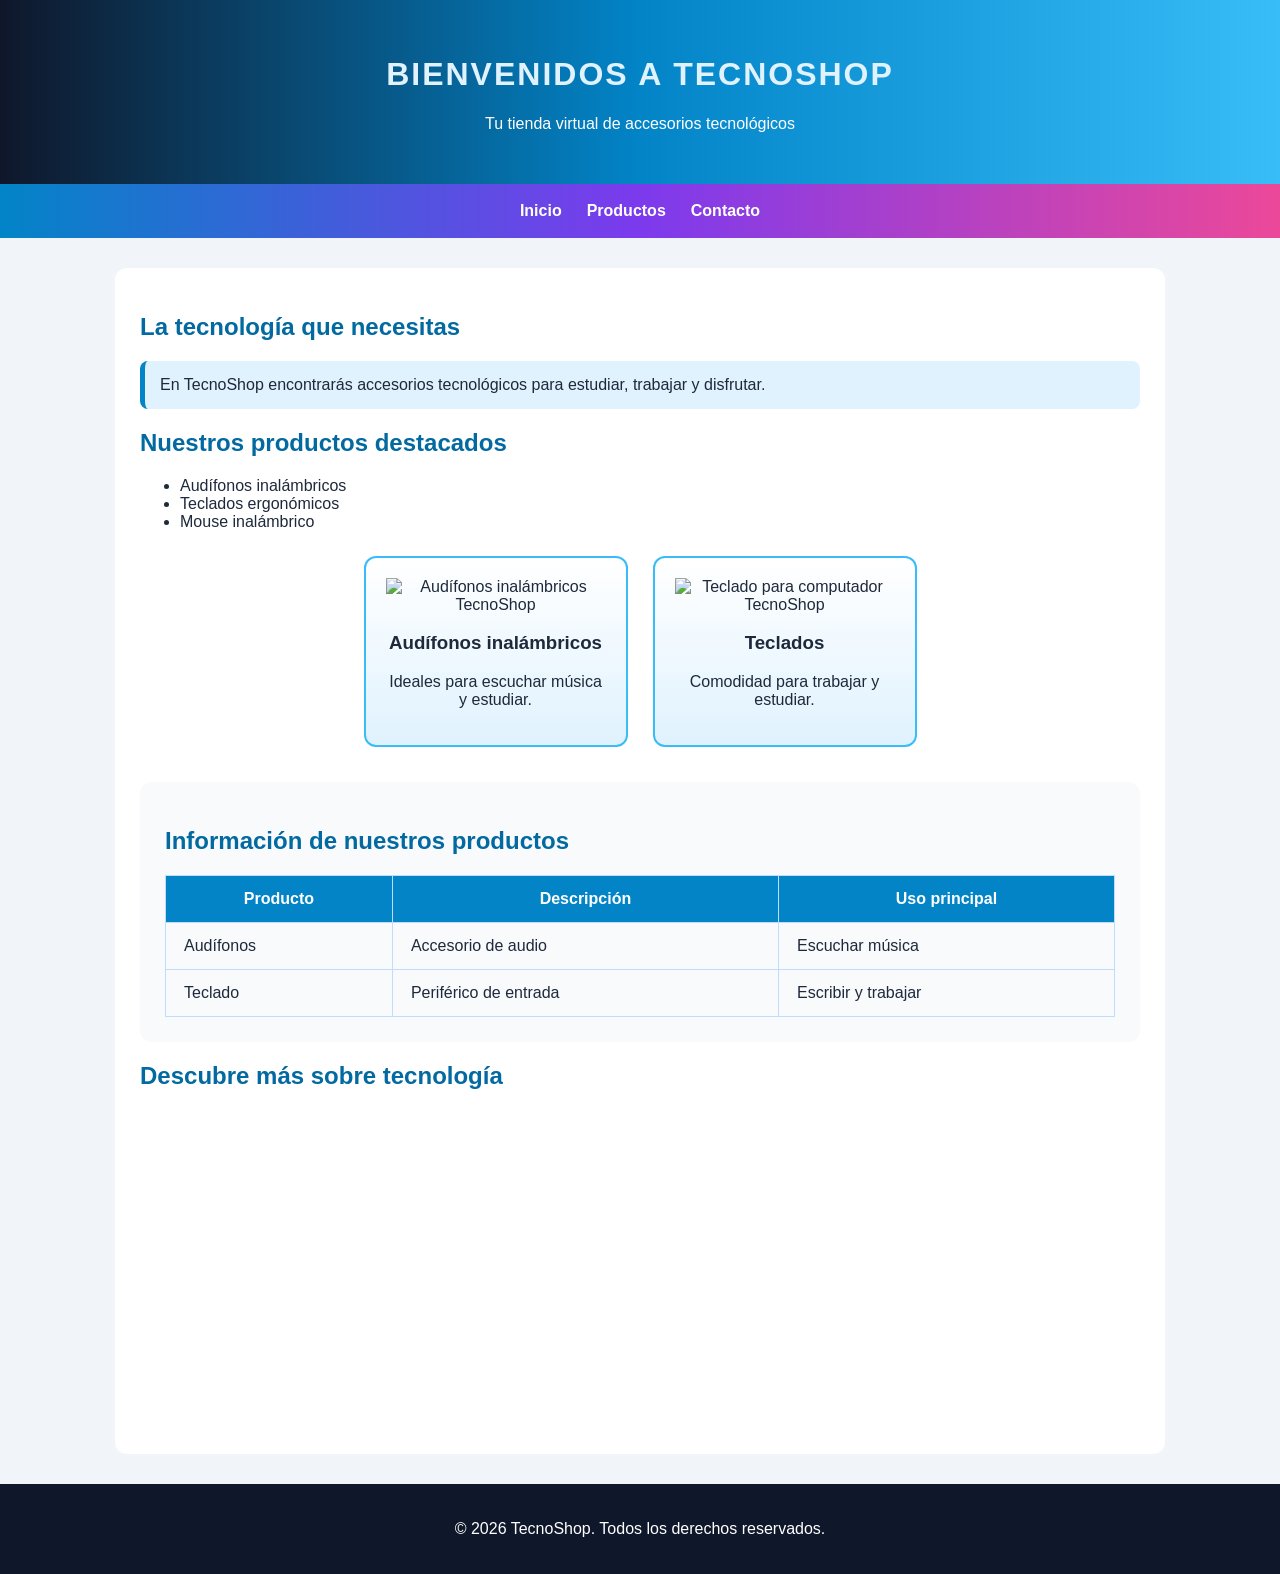
==== index.html @ 0a97d6de "Update index.html" ====
<!DOCTYPE html>
<html lang="es">
<head>
    <meta charset="UTF-8">
    <meta name="viewport" content="width=device-width, initial-scale=1.0">
    <title>TecnoShop | Tienda de Tecnología</title>
    <meta name="description" content="Encuentra accesorios tecnológicos en TecnoShop: audífonos, teclados, mouse y más.">
    <link rel="stylesheet" href="estilos.css">
</head>
<body>
    <header>
        <h1 id="bienvenida">Bienvenidos a TecnoShop</h1>
        <p>Tu tienda virtual de accesorios tecnológicos</p>
    </header>
    <nav>
        <a href="index.html">Inicio</a>
        <a href="productos.html">Productos</a>
        <a href="contacto.html">Contacto</a>
    </nav>
    <main>
        <h2>La tecnología que necesitas</h2>
        <p class="destacado">
            En TecnoShop encontrarás accesorios tecnológicos para estudiar, trabajar y disfrutar.
        </p>
        <h2>Nuestros productos destacados</h2>
        <ul>
            <li>Audífonos inalámbricos</li>
            <li>Teclados ergonómicos</li>
            <li>Mouse inalámbrico</li>
        </ul>
        <div class="productos-destacados">
            <article class="producto">
                <img src="imágenes/audifonos.jpg" alt="Audífonos inalámbricos TecnoShop" width="180">
                <h3>Audífonos inalámbricos</h3>
                <p>Ideales para escuchar música y estudiar.</p>
            </article>
            <article class="producto">
                <img src="imágenes/teclado.jpg" alt="Teclado para computador TecnoShop" width="180">
                <h3>Teclados</h3>
                <p>Comodidad para trabajar y estudiar.</p>
            </article>
        </div>
        <section class="tabla-productos">
            <h2>Información de nuestros productos</h2>
            <table>
                <thead><tr><th>Producto</th><th>Descripción</th><th>Uso principal</th></tr></thead>
                <tbody>
                    <tr><td>Audífonos</td><td>Accesorio de audio</td><td>Escuchar música</td></tr>
                    <tr><td>Teclado</td><td>Periférico de entrada</td><td>Escribir y trabajar</td></tr>
                </tbody>
            </table>
        </section>
        <section class="video-tecnologia">
            <h2>Descubre más sobre tecnología</h2>
            <iframe width="560" height="315" src="https://www.youtube.com/embed/DRsXZgcQlCo" title="Tecnología - TecnoShop" frameborder="0" allow="accelerometer; autoplay; clipboard-write; encrypted-media; gyroscope; picture-in-picture; web-share" allowfullscreen></iframe>
        </section>
    </main>
    <footer><p>&copy; 2026 TecnoShop. Todos los derechos reservados.</p></footer>
</body>
</html>
---- estilos.css ----
/* ===== ESTILOS GENERALES ===== */
/* Selector de etiqueta: aplica a toda la página - Requisito Línea B */
body {
    font-family: Arial, sans-serif;
    margin: 0;
    background-color: #f1f5f9;
    color: #1e293b;
}
/* Selector de etiqueta: para todos los h2 - Requisito Línea B */
h2 {
    color: #0369a1;
}

/* ===== ENCABEZADO ===== */
header {
    background: linear-gradient(90deg, #0f172a, #0284c7, #38bdf8);
    color: white;
    text-align: center;
    padding: 35px 20px;
    /* Animación con @keyframes - Requisito Línea B */
    animation: entradaHeader 1s ease-out;
}
@keyframes entradaHeader {
    from { opacity: 0; transform: translateY(-20px); }
    to { opacity: 1; transform: translateY(0); }
}

/* ===== MENÚ - Primera sección maquetada con Flexbox - Requisito Línea B ===== */
nav {
    display: flex;
    justify-content: center;
    gap: 25px;
    background: linear-gradient(90deg, #0284c7, #7c3aed, #ec4899);
    padding: 18px;
    flex-wrap: wrap;
}
nav a {
    color: white;
    text-decoration: none;
    font-weight: bold;
    /* Animación con transition - Requisito Línea B */
    transition: color 0.3s ease, transform 0.3s ease;
}
nav a:hover { color: #fde047; transform: scale(1.1); }

main {
    max-width: 1000px;
    margin: 30px auto;
    padding: 25px;
    background-color: white;
    border-radius: 12px;
}

/* Selector de clase: se puede reutilizar - Requisito Línea B */
.destacado {
    background-color: #e0f2fe;
    padding: 15px;
    border-radius: 8px;
    border-left: 5px solid #0284c7;
}
/* Selector de ID: es único - Requisito Línea B */
#bienvenida {
    text-align: center;
    color: #e0f2fe;
    text-transform: uppercase;
    letter-spacing: 2px;
}

/* Segunda sección maquetada con Flexbox - Requisito EN PAREJA Línea B */
.productos-destacados {
    display: flex;
    justify-content: center;
    gap: 25px;
    flex-wrap: wrap;
    margin-top: 25px;
}
.producto {
    background: linear-gradient(180deg, #ffffff, #e0f2fe);
    border: 2px solid #38bdf8;
    border-radius: 12px;
    padding: 20px;
    width: 220px;
    text-align: center;
    transition: transform 0.3s, box-shadow 0.3s;
}
.producto:hover { transform: translateY(-5px) scale(1.03); box-shadow: 0 10px 25px rgba(124, 58, 237, 0.3); }
.producto img { width: 180px; max-width: 100%; height: 150px; object-fit: contain; }

.tabla-productos { margin-top: 35px; padding: 25px; background-color: #f8fafc; border-radius: 12px; overflow-x: auto; }
.tabla-productos table { width: 100%; border-collapse: collapse; }
.tabla-productos th, .tabla-productos td { border: 1px solid #bfdbfe; padding: 14px 18px; }
.tabla-productos th { background-color: #0284c7; color: white; }

footer { background-color: #0f172a; color: white; text-align: center; padding: 20px; }
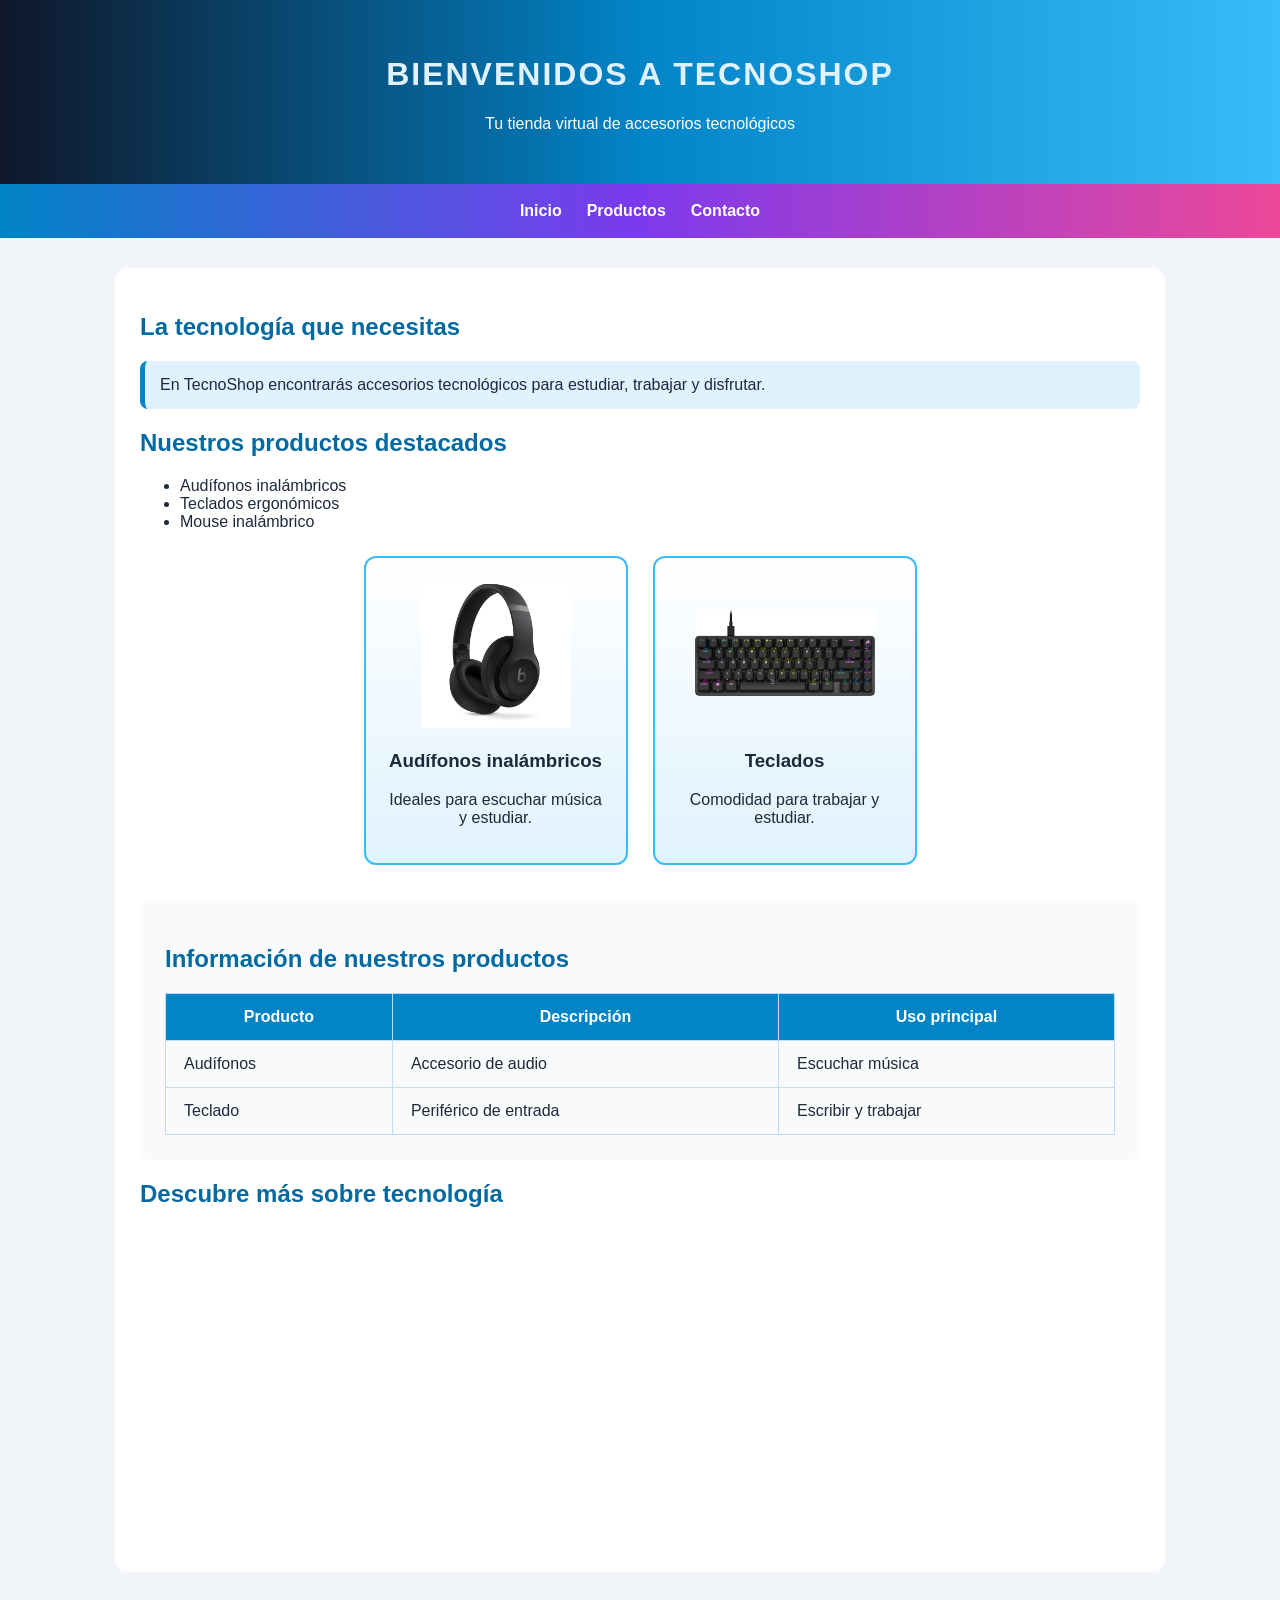
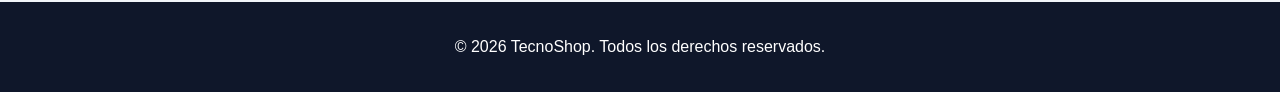
==== commit faedfba7: "Update index.html" ====
--- a/index.html
+++ b/index.html
@@ -30,12 +30,12 @@
         </ul>
         <div class="productos-destacados">
             <article class="producto">
-                <img src="imágenes/audifonos.jpg" alt="Audífonos inalámbricos TecnoShop" width="180">
+                <img src="imagenes/audifonos.jpg" alt="Audífonos inalámbricos TecnoShop" width="180">
                 <h3>Audífonos inalámbricos</h3>
                 <p>Ideales para escuchar música y estudiar.</p>
             </article>
             <article class="producto">
-                <img src="imágenes/teclado.jpg" alt="Teclado para computador TecnoShop" width="180">
+                <img src="imagenes/teclado.jpg" alt="Teclado para computador TecnoShop" width="180">
                 <h3>Teclados</h3>
                 <p>Comodidad para trabajar y estudiar.</p>
             </article>
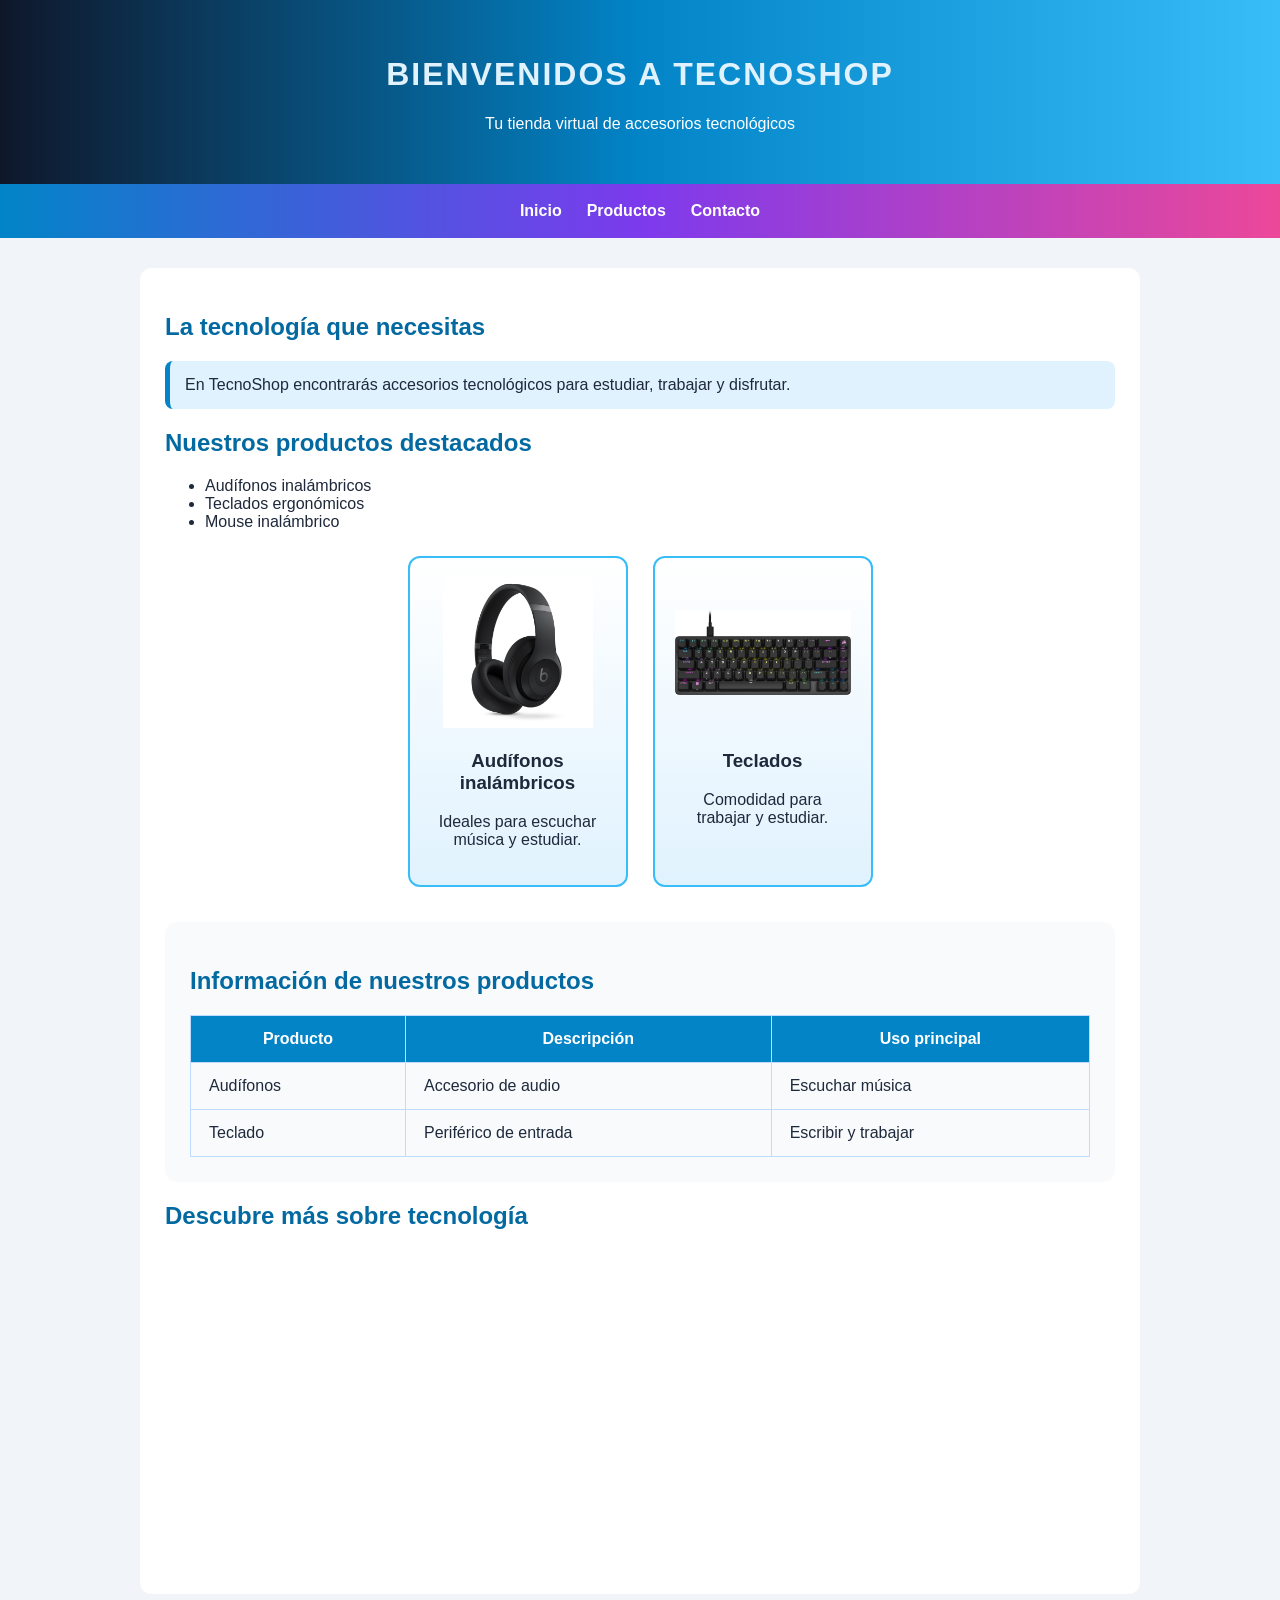
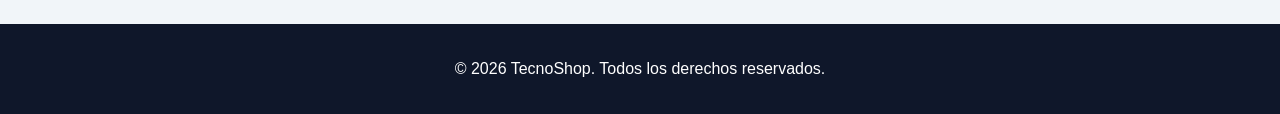
==== commit 679b6aa7: "Update index.html" ====
--- a/index.html
+++ b/index.html
@@ -5,7 +5,7 @@
     <meta name="viewport" content="width=device-width, initial-scale=1.0">
     <title>TecnoShop | Tienda de Tecnología</title>
     <meta name="description" content="Encuentra accesorios tecnológicos en TecnoShop: audífonos, teclados, mouse y más.">
-    <link rel="stylesheet" href="estilos.css">
+    <link rel="stylesheet" href="estilos.css?v=2">
 </head>
 <body>
     <header>
--- a/estilos.css
+++ b/estilos.css
@@ -1,5 +1,12 @@
 /* ===== ESTILOS GENERALES ===== */
 /* Selector de etiqueta: aplica a toda la página - Requisito Línea B */
+* {
+  box-sizing: border-box;
+}
+html, body {
+  width: 100%;
+  overflow-x: hidden;
+}
 body {
     font-family: Arial, sans-serif;
     margin: 0;
@@ -91,4 +98,52 @@
 .tabla-productos th, .tabla-productos td { border: 1px solid #bfdbfe; padding: 14px 18px; }
 .tabla-productos th { background-color: #0284c7; color: white; }
 
-footer { background-color: #0f172a; color: white; text-align: center; padding: 20px; }+footer { background-color: #0f172a; color: white; text-align: center; padding: 20px; }
+/* ===== RESPONSIVE - Que se vea bien en celular - Requisito Diseño ===== */
+img, iframe {
+  max-width: 100%;
+}
+
+.video-tecnologia iframe {
+  width: 100%;
+  height: 315px;
+}
+
+@media (max-width: 768px) {
+  main {
+    margin: 15px;
+    padding: 15px;
+  }
+
+  header {
+    padding: 20px 15px;
+  }
+
+  #bienvenida {
+    font-size: 1.5rem;
+    letter-spacing: 1px;
+  }
+
+  nav {
+    gap: 12px;
+    padding: 12px;
+  }
+
+  .productos-destacados {
+    flex-direction: column;
+    align-items: center;
+  }
+
+  .producto {
+    width: 100%;
+    max-width: 320px;
+  }
+
+  .video-tecnologia iframe {
+    height: 220px;
+  }
+
+  .tabla-productos {
+    padding: 10px;
+  }
+}
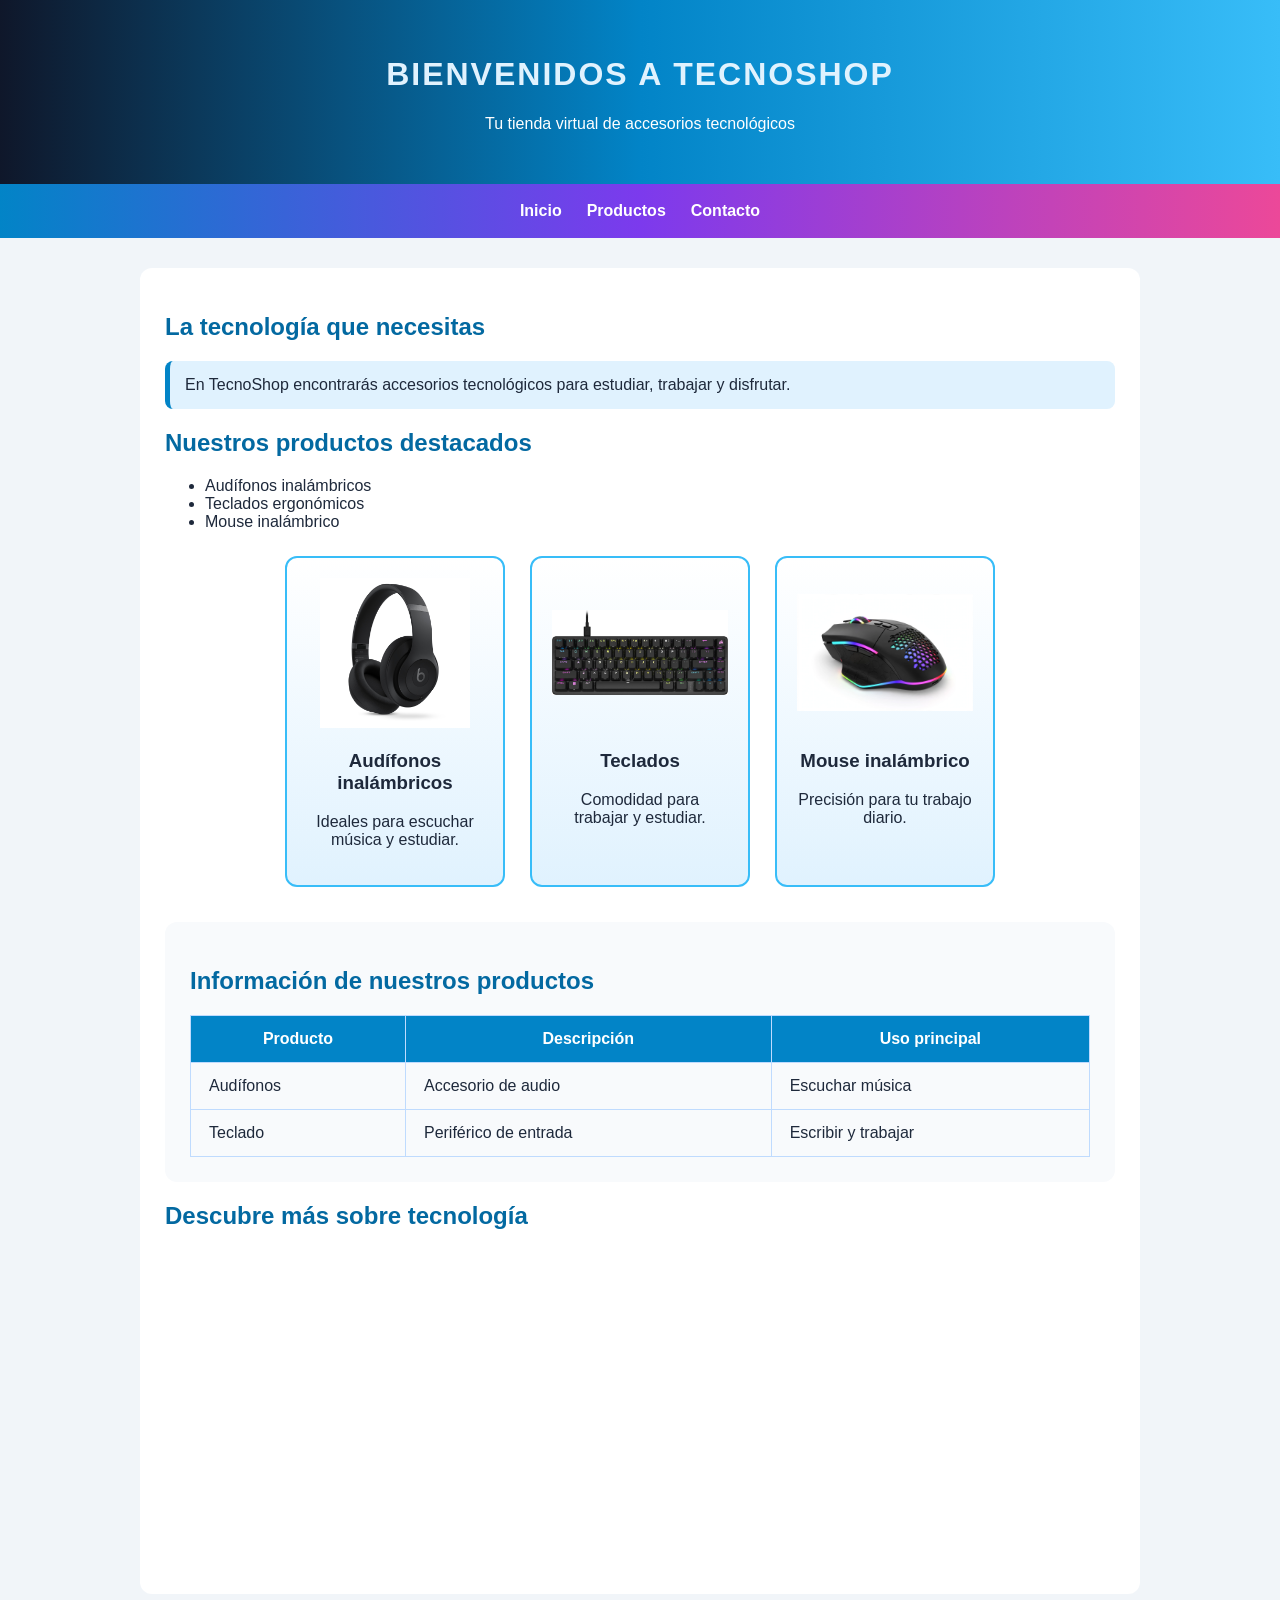
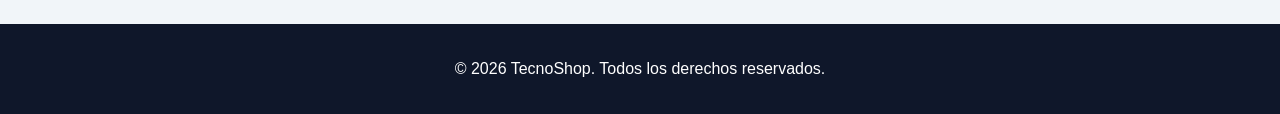
==== commit c0df8c32: "Update index.html" ====
--- a/index.html
+++ b/index.html
@@ -28,7 +28,7 @@
             <li>Teclados ergonómicos</li>
             <li>Mouse inalámbrico</li>
         </ul>
-        <div class="productos-destacados">
+                <div class="productos-destacados">
             <article class="producto">
                 <img src="imagenes/audifonos.jpg" alt="Audífonos inalámbricos TecnoShop" width="180">
                 <h3>Audífonos inalámbricos</h3>
@@ -38,6 +38,11 @@
                 <img src="imagenes/teclado.jpg" alt="Teclado para computador TecnoShop" width="180">
                 <h3>Teclados</h3>
                 <p>Comodidad para trabajar y estudiar.</p>
+            </article>
+            <article class="producto">
+                <img src="imagenes/mouse.jpg" alt="Mouse inalámbrico TecnoShop" width="180">
+                <h3>Mouse inalámbrico</h3>
+                <p>Precisión para tu trabajo diario.</p>
             </article>
         </div>
         <section class="tabla-productos">
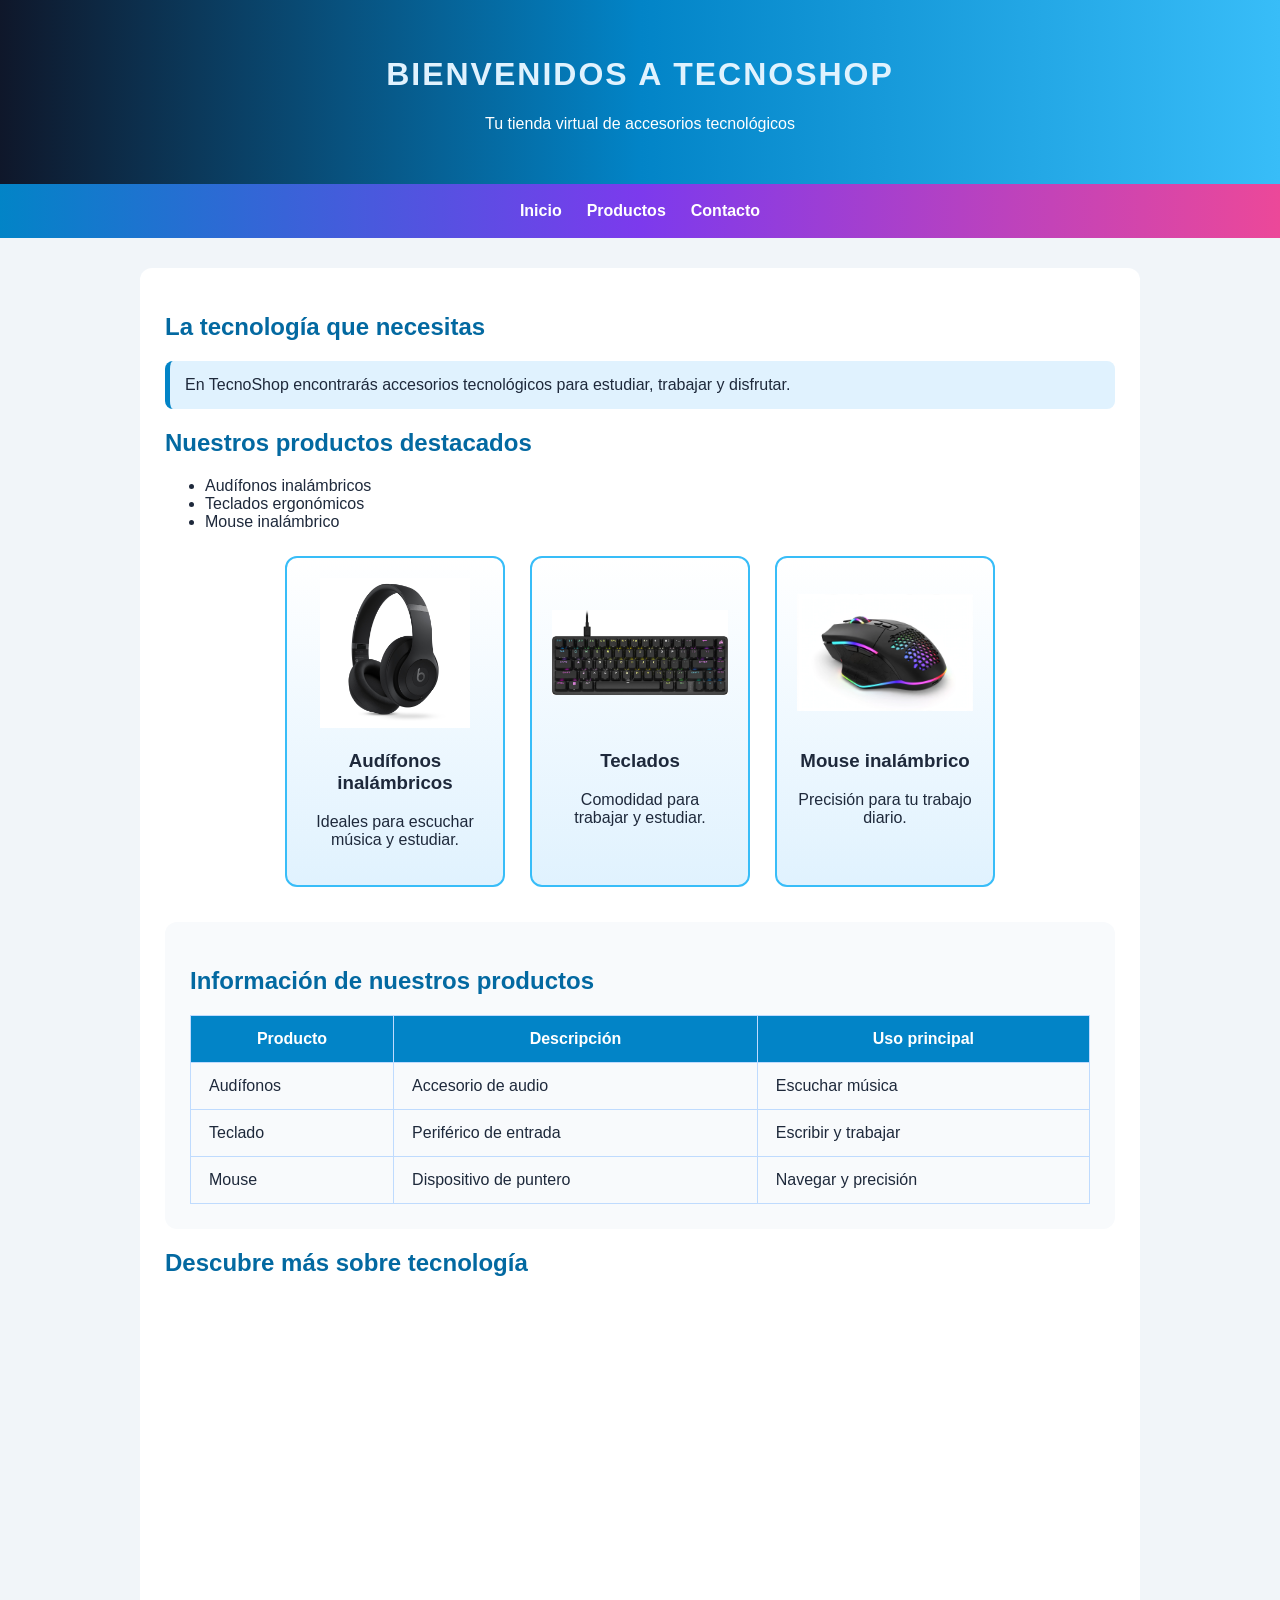
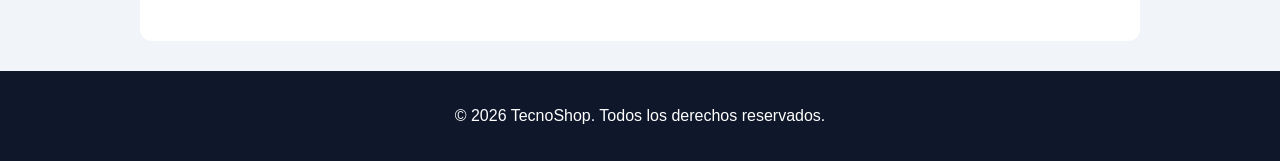
==== commit 4e5d39ce: "Update index.html" ====
--- a/index.html
+++ b/index.html
@@ -5,7 +5,7 @@
     <meta name="viewport" content="width=device-width, initial-scale=1.0">
     <title>TecnoShop | Tienda de Tecnología</title>
     <meta name="description" content="Encuentra accesorios tecnológicos en TecnoShop: audífonos, teclados, mouse y más.">
-    <link rel="stylesheet" href="estilos.css?v=2">
+    <link rel="stylesheet" href="estilos.css?v=8">
 </head>
 <body>
     <header>
@@ -28,7 +28,7 @@
             <li>Teclados ergonómicos</li>
             <li>Mouse inalámbrico</li>
         </ul>
-                <div class="productos-destacados">
+                        <div class="productos-destacados">
             <article class="producto">
                 <img src="imagenes/audifonos.jpg" alt="Audífonos inalámbricos TecnoShop" width="180">
                 <h3>Audífonos inalámbricos</h3>
@@ -49,9 +49,10 @@
             <h2>Información de nuestros productos</h2>
             <table>
                 <thead><tr><th>Producto</th><th>Descripción</th><th>Uso principal</th></tr></thead>
-                <tbody>
+                                <tbody>
                     <tr><td>Audífonos</td><td>Accesorio de audio</td><td>Escuchar música</td></tr>
                     <tr><td>Teclado</td><td>Periférico de entrada</td><td>Escribir y trabajar</td></tr>
+                    <tr><td>Mouse</td><td>Dispositivo de puntero</td><td>Navegar y precisión</td></tr>
                 </tbody>
             </table>
         </section>
